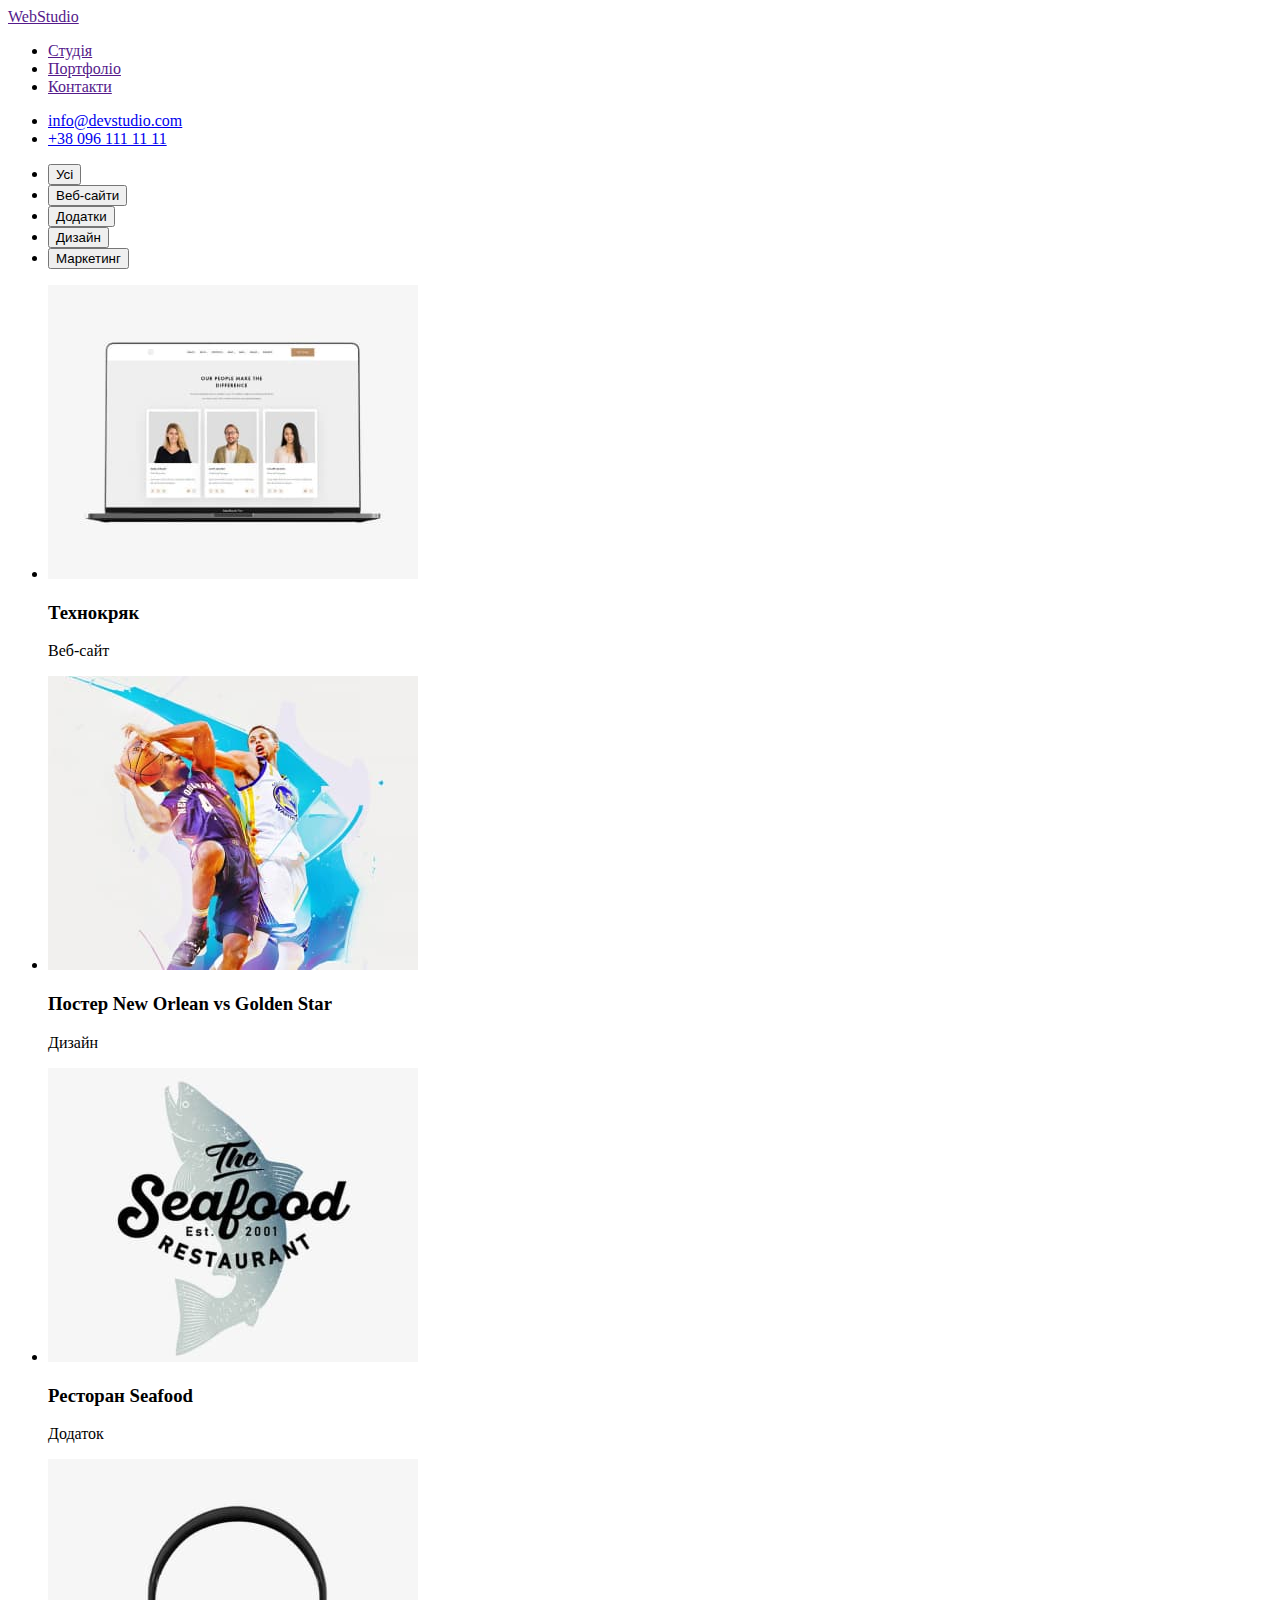
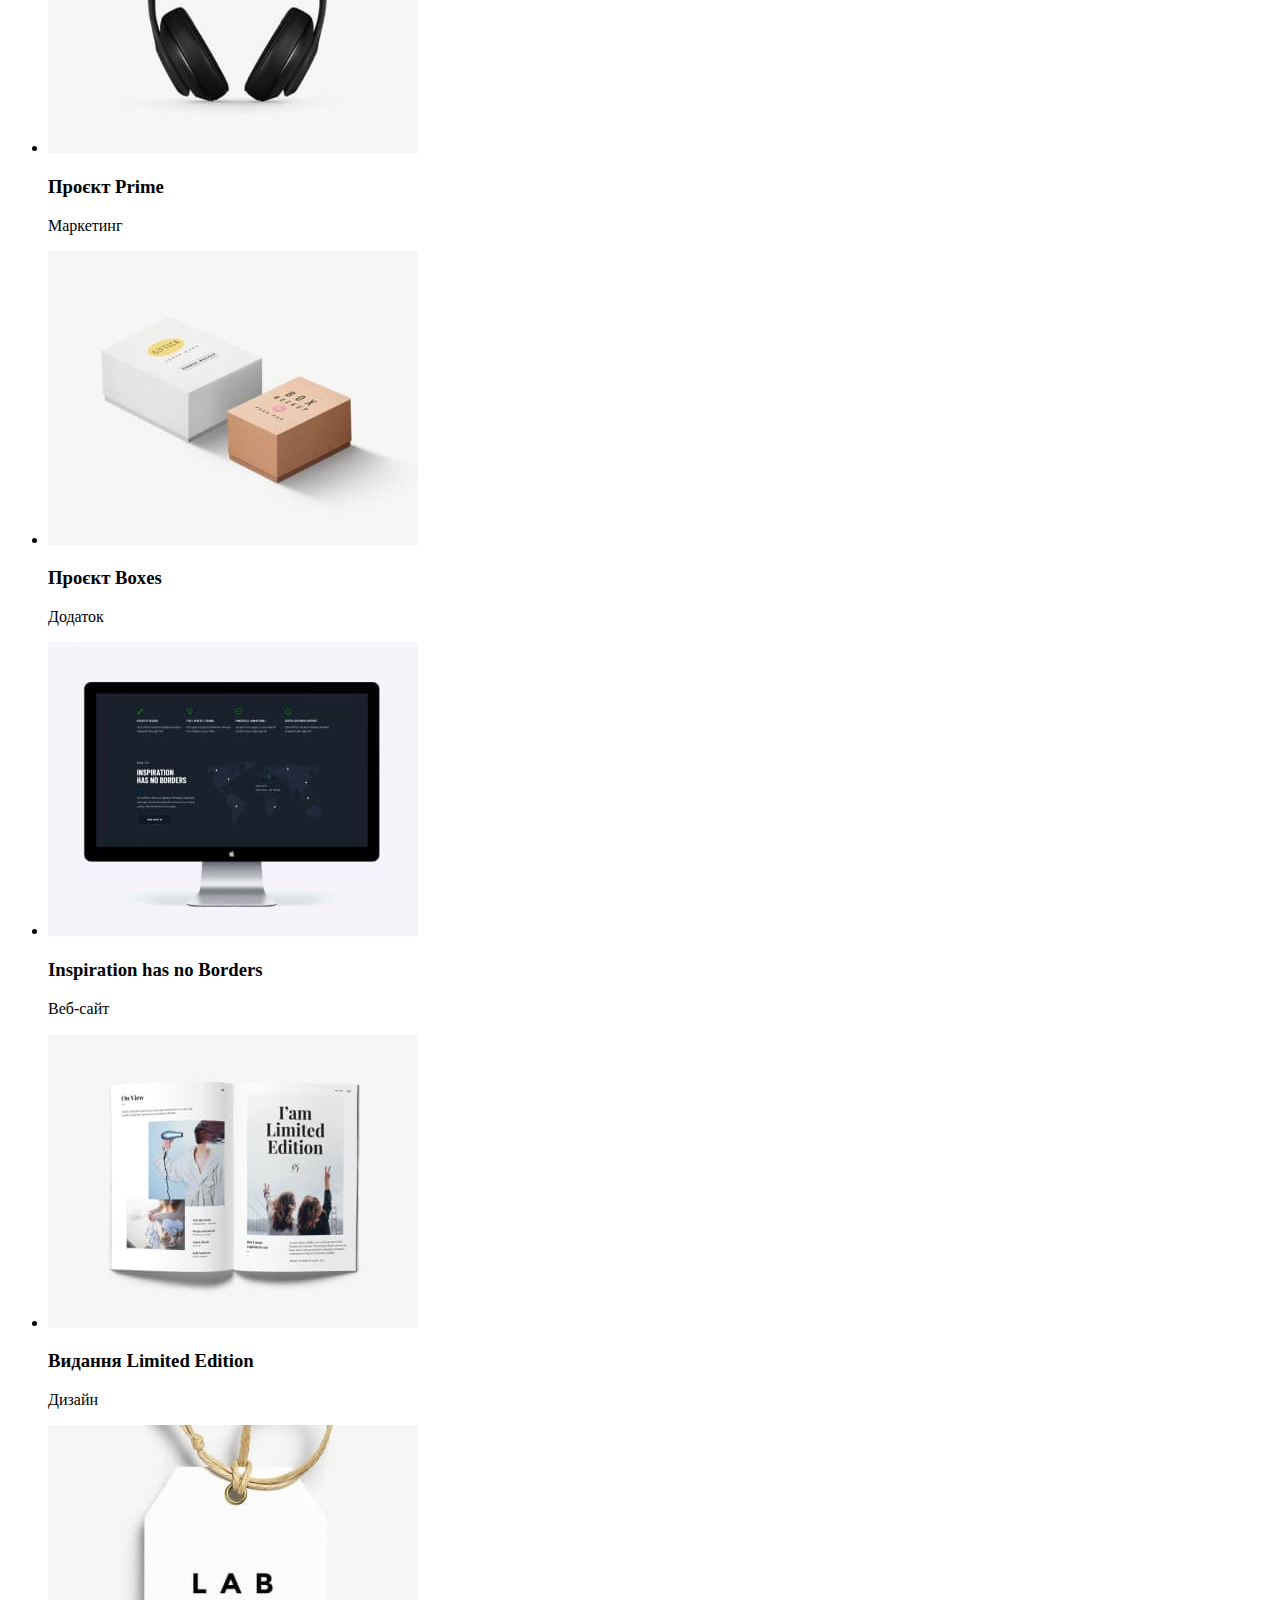
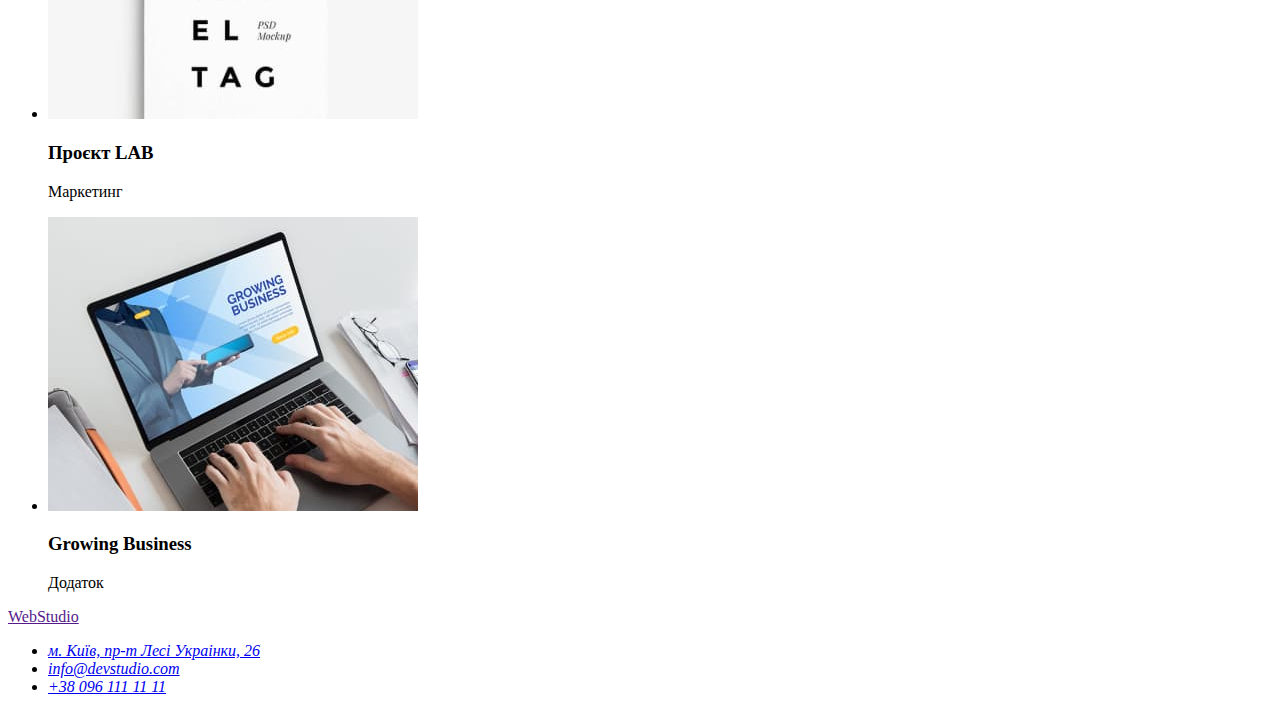
==== portfolio.html @ 8ac5fa7e "a" ====
<!DOCTYPE html>
<html lang="uk">
<head>
    <meta charset="UTF-8">
    <meta http-equiv="X-UA-Compatible" content="IE=edge">
    <meta name="viewport" content="width=device-width, initial-scale=1.0">
    <title>Document</title>
    <link rel="stylesheet" href="./css/styles.css">
</head>
<body>
     <!--Header-->
     <header>
        <nav>
          <a href="">WebStudio</a>
          <ul>
            <li><a href="">Студія</a></li>
            <li><a href="">Портфоліо</a></li>
            <li><a href="">Контакти</a></li>
          </ul>
        </nav>
        <ul>
          <li><a href="mailto:info@devstudio.com">info@devstudio.com</a></li>
          <li><a href="tel:+380961111111">+38 096 111 11 11</a></li>
        </ul>
      </header>
      <main>
<!--Portfolio-->
        <section>
        <ul>
            <li><button type="button">Усі</button></li>
            <li><button type="button">Веб-сайти</button></li>
            <li><button type="button">Додатки</button></li>
            <li><button type="button">Дизайн</button></li>
            <li><button type="button">Маркетинг</button></li>
        </ul>
    
        <ul>
            <li>
                <img src="./images/img-1.jpg" alt=" "width="370">
                <h3>Технокряк</h3>
                <p>Веб-сайт</p>
            </li>
            <li>
                <img src="./images/img-2.jpg" alt="" width="370">
                <h3>Постер New Orlean vs Golden Star</h3>
                <p>Дизайн</p>
            </li>
            <li>
                <img src="./images/img-3.jpg" alt="" width="370">
                <h3>Ресторан Seafood</h3>
                <p>Додаток</p>
            </li>
            <li>
                <img src="./images/img-4.jpg" alt="" width="370">
                <h3>Проєкт Prime</h3>
                <p>Маркетинг</p>
            </li>
            <li>
                <img src="./images/img-5.jpg" alt="" width="370">
                <h3>Проєкт Boxes</h3>
                <p>Додаток</p>
            </li>
            <li>
                <img src="./images/img-6.jpg" alt="" width="370">
                <h3>Inspiration has no Borders</h3>
                <p>Веб-сайт</p>
            </li>
            <li>
                <img src="./images/img-7.jpg" alt="" width="370">
                <h3>Видання Limited Edition</h3>
                <p>Дизайн</p>
            </li>
            <li>
                <img src="./images/img-8.jpg" alt="" width="370">
                <h3>Проєкт LAB</h3>
                <p>Маркетинг</p>
            </li>
            <li>
                <img src="./images/img-9.jpg" alt="" width="370">
                <h3>Growing Business</h3>
                <p>Додаток</p>
            </li>
        </ul>
    </section>
      </main>
<!--Footer-->
    <footer>
        <a href="">WebStudio</a>
  
        <address>
          <ul>
            <li><a href="https://goo.gl/maps/CPtrU1FHBa2aNyZL9" target="_blank" rel="noopener noreferrer nofollow">м. Київ, пр-т Лесі Украінки, 26</a></li>
            <li><a href="mailto:info@devstudio.com">info@devstudio.com</a></li>
            <li><a href="tel:+380961111111">+38 096 111 11 11</a></li>
      </ul>
      </address>
      </footer>
</body>
</html>
---- css/styles.css ----
body {
    
}
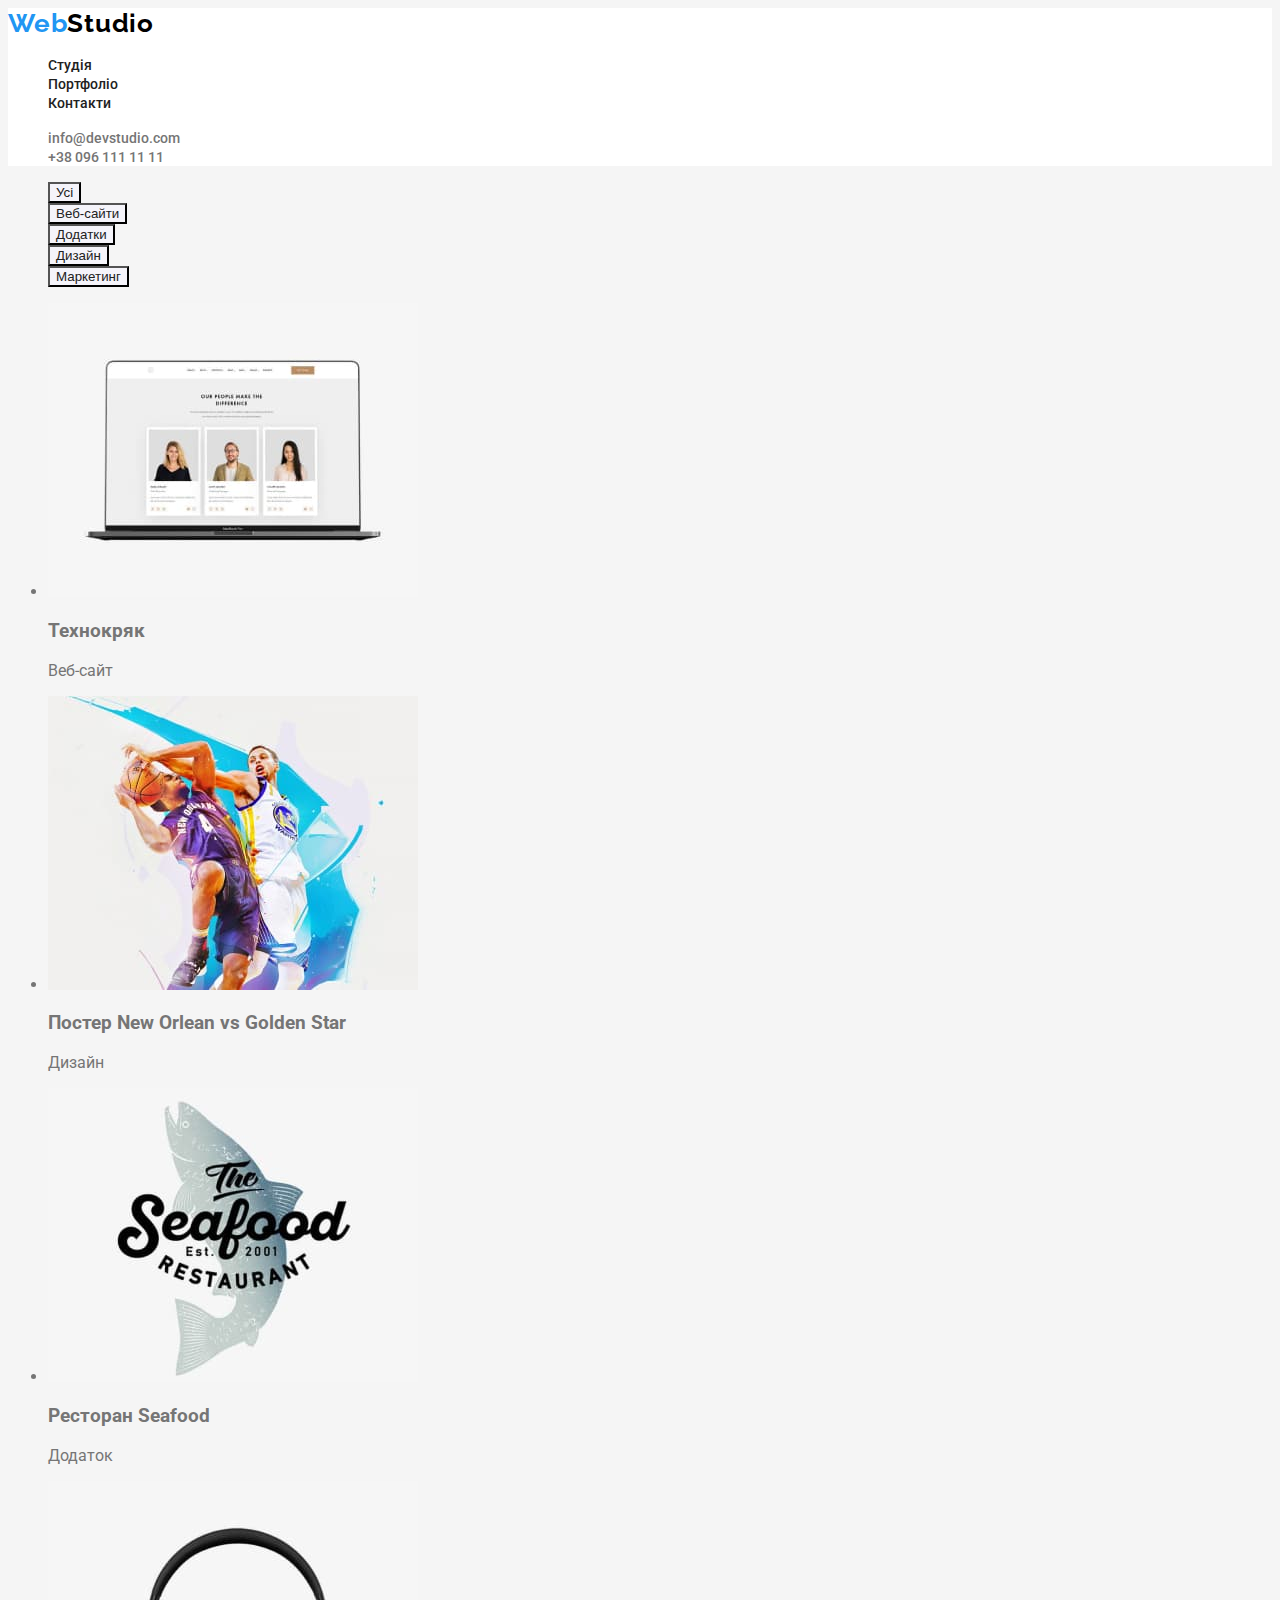
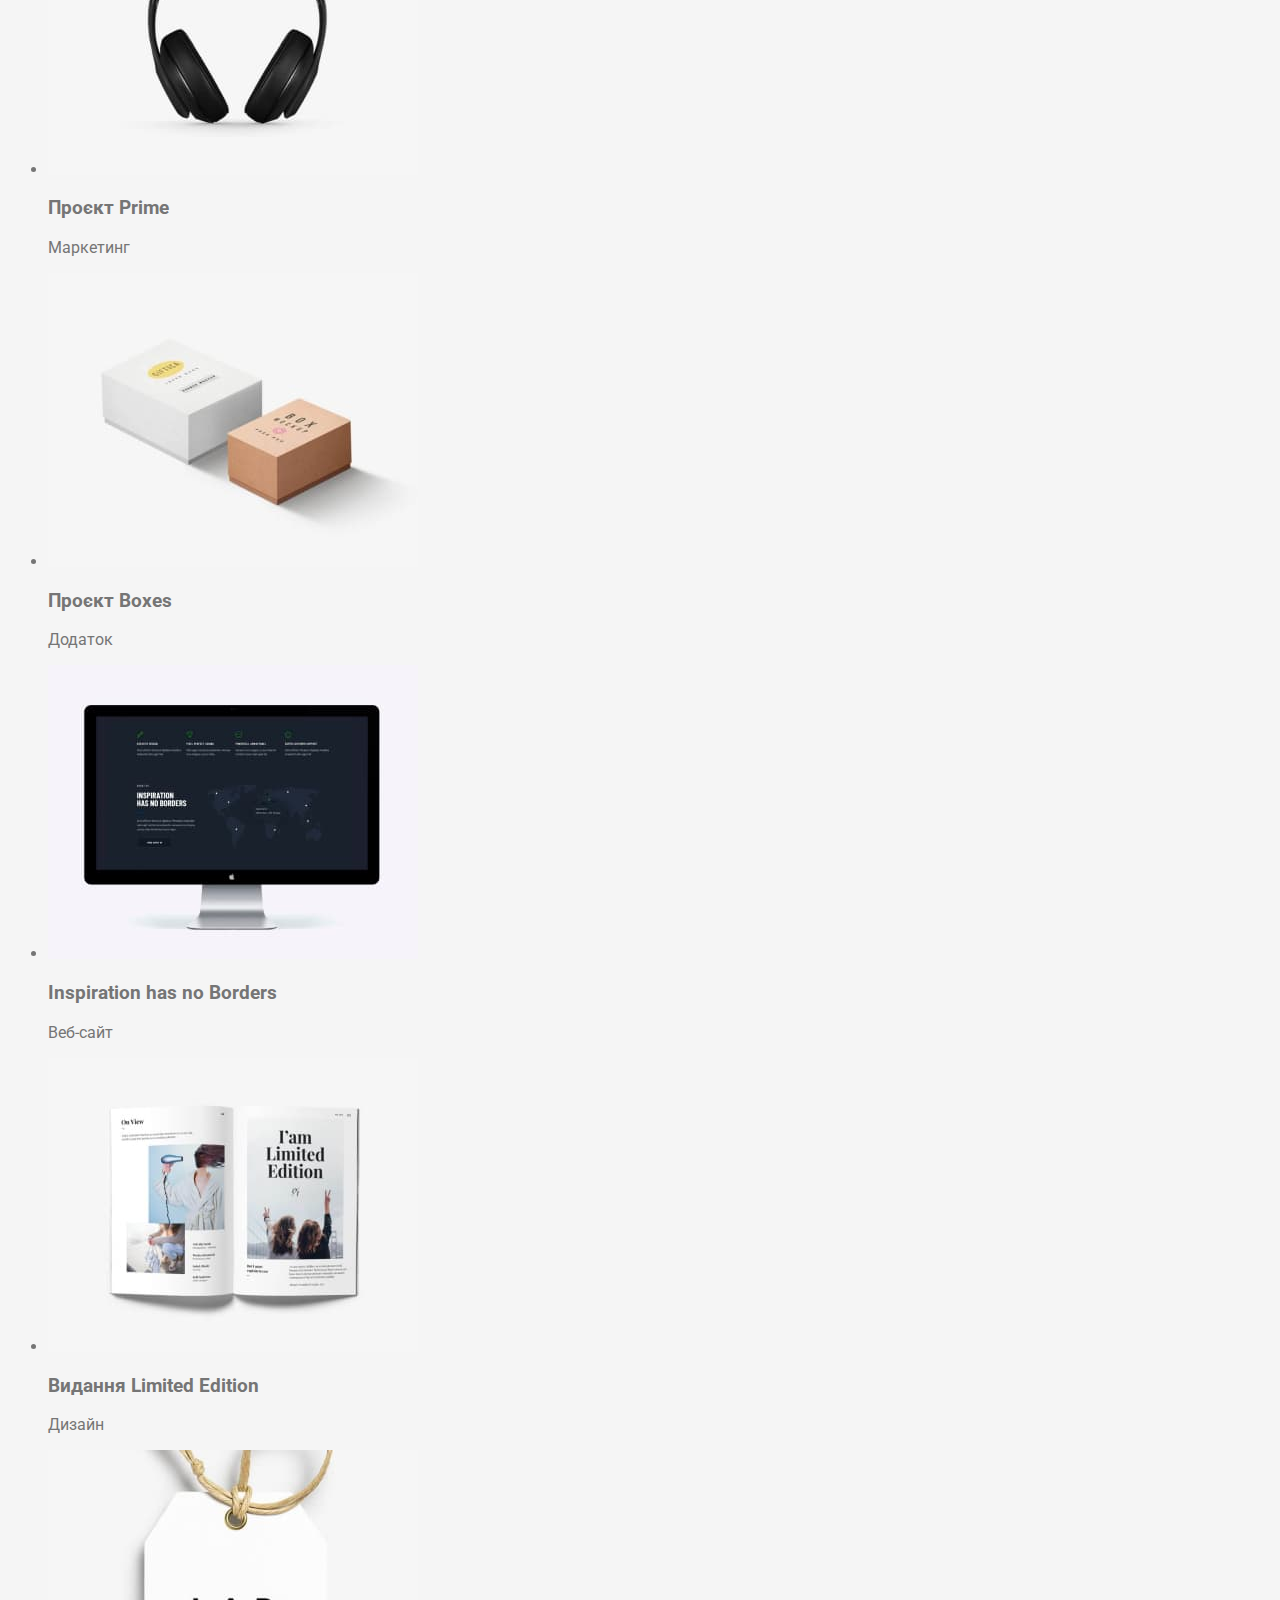
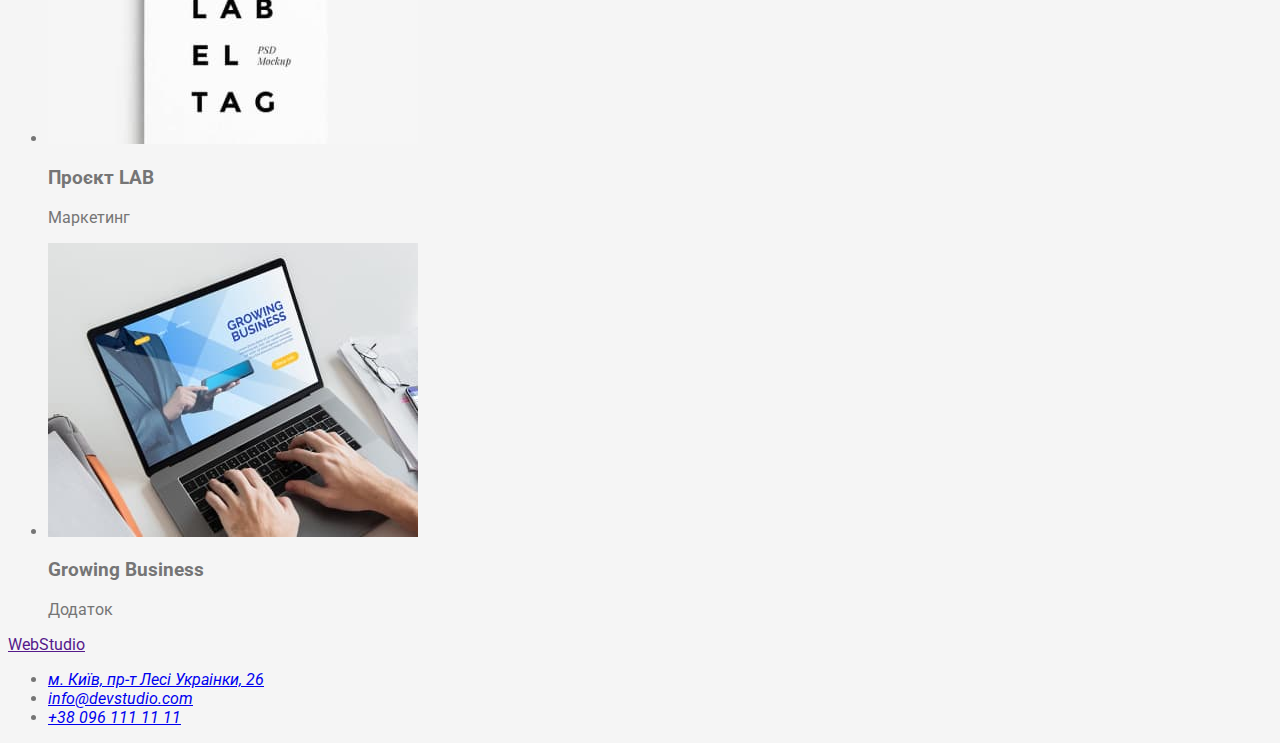
==== commit 1de47dc1: "edited css" ====
--- a/portfolio.html
+++ b/portfolio.html
@@ -5,78 +5,79 @@
     <meta http-equiv="X-UA-Compatible" content="IE=edge">
     <meta name="viewport" content="width=device-width, initial-scale=1.0">
     <title>Document</title>
+    <link href="https://fonts.googleapis.com/css2?family=Raleway:wght@700&family=Roboto:wght@400;500;700;900&display=swap" rel="stylesheet">
     <link rel="stylesheet" href="./css/styles.css">
 </head>
-<body>
+<body class="body">
      <!--Header-->
-     <header>
-        <nav>
-          <a href="">WebStudio</a>
-          <ul>
-            <li><a href="">Студія</a></li>
-            <li><a href="">Портфоліо</a></li>
-            <li><a href="">Контакти</a></li>
+     <header class="header">
+        <nav class="site-nav">
+        <a class="logo" href="">Web<span>Studio</span></a>
+          <ul class="nav-list">
+            <li class="nav-item"><a class="nav-link" href="">Студія</a></li>
+            <li class="nav-item"><a class="nav-link" href="">Портфоліо</a></li>
+            <li class="nav-item"><a class="nav-link" href="">Контакти</a></li>
           </ul>
         </nav>
-        <ul>
-          <li><a href="mailto:info@devstudio.com">info@devstudio.com</a></li>
-          <li><a href="tel:+380961111111">+38 096 111 11 11</a></li>
+        <ul class="contact-list">
+        <li class="contact-item"><a class="contact-link" href="mailto:info@devstudio.com">info@devstudio.com</a></li>
+        <li class="contact-item"><a class="contact-link" href="tel:+380961111111">+38 096 111 11 11</a></li>
         </ul>
       </header>
-      <main>
+      <main class="main">
 <!--Portfolio-->
-        <section>
-        <ul>
-            <li><button type="button">Усі</button></li>
-            <li><button type="button">Веб-сайти</button></li>
-            <li><button type="button">Додатки</button></li>
-            <li><button type="button">Дизайн</button></li>
-            <li><button type="button">Маркетинг</button></li>
+        <section class="section">
+        <ul class="list-buttons">
+            <li class="item-button"><button type="button">Усі</button></li>
+            <li class="item-button"><button type="button">Веб-сайти</button></li>
+            <li class="item-button"><button type="button">Додатки</button></li>
+            <li class="item-button"><button type="button">Дизайн</button></li>
+            <li class="item-button"><button type="button">Маркетинг</button></li>
         </ul>
     
-        <ul>
-            <li>
-                <img src="./images/img-1.jpg" alt=" "width="370">
+        <ul class="list">
+            <li class="item">
+                <img class="image" src="./images/img-1.jpg" alt=" "width="370">
                 <h3>Технокряк</h3>
                 <p>Веб-сайт</p>
             </li>
-            <li>
-                <img src="./images/img-2.jpg" alt="" width="370">
+            <li class="item">
+                <img class="image" src="./images/img-2.jpg" alt="" width="370">
                 <h3>Постер New Orlean vs Golden Star</h3>
                 <p>Дизайн</p>
             </li>
-            <li>
-                <img src="./images/img-3.jpg" alt="" width="370">
+            <li class="item">
+                <img class="image" src="./images/img-3.jpg" alt="" width="370">
                 <h3>Ресторан Seafood</h3>
                 <p>Додаток</p>
             </li>
-            <li>
-                <img src="./images/img-4.jpg" alt="" width="370">
+            <li class="item">
+                <img class="image" src="./images/img-4.jpg" alt="" width="370">
                 <h3>Проєкт Prime</h3>
                 <p>Маркетинг</p>
             </li>
-            <li>
-                <img src="./images/img-5.jpg" alt="" width="370">
+            <li class="item">
+                <img class="image" src="./images/img-5.jpg" alt="" width="370">
                 <h3>Проєкт Boxes</h3>
                 <p>Додаток</p>
             </li>
-            <li>
-                <img src="./images/img-6.jpg" alt="" width="370">
+            <li class="item">
+                <img class="image" src="./images/img-6.jpg" alt="" width="370">
                 <h3>Inspiration has no Borders</h3>
                 <p>Веб-сайт</p>
             </li>
-            <li>
-                <img src="./images/img-7.jpg" alt="" width="370">
+            <li class="item">
+                <img class="image" src="./images/img-7.jpg" alt="" width="370">
                 <h3>Видання Limited Edition</h3>
                 <p>Дизайн</p>
             </li>
-            <li>
-                <img src="./images/img-8.jpg" alt="" width="370">
+            <li class="item">
+                <img class="image" src="./images/img-8.jpg" alt="" width="370">
                 <h3>Проєкт LAB</h3>
                 <p>Маркетинг</p>
             </li>
-            <li>
-                <img src="./images/img-9.jpg" alt="" width="370">
+            <li class="item">
+                <img class="image" src="./images/img-9.jpg" alt="" width="370">
                 <h3>Growing Business</h3>
                 <p>Додаток</p>
             </li>
@@ -84,14 +85,14 @@
     </section>
       </main>
 <!--Footer-->
-    <footer>
+    <footer class="footer">
         <a href="">WebStudio</a>
   
-        <address>
-          <ul>
-            <li><a href="https://goo.gl/maps/CPtrU1FHBa2aNyZL9" target="_blank" rel="noopener noreferrer nofollow">м. Київ, пр-т Лесі Украінки, 26</a></li>
-            <li><a href="mailto:info@devstudio.com">info@devstudio.com</a></li>
-            <li><a href="tel:+380961111111">+38 096 111 11 11</a></li>
+        <address class="address">
+          <ul class="address-list">
+            <li class="address-item"><a href="https://goo.gl/maps/CPtrU1FHBa2aNyZL9" target="_blank" rel="noopener noreferrer nofollow">м. Київ, пр-т Лесі Украінки, 26</a></li>
+            <li class="address-item"><a href="mailto:info@devstudio.com">info@devstudio.com</a></li>
+            <li class="address-item"><a href="tel:+380961111111">+38 096 111 11 11</a></li>
       </ul>
       </address>
       </footer>
--- a/css/styles.css
+++ b/css/styles.css
@@ -1,3 +1,89 @@
 body {
+    background-color: #F5F5F5;
+    font-family: 'Roboto', sans-serif;
+    color: #757575;
+}
+
+/*Header*/
+
+.header {
+    background-color: #FFFFFF;
+}
+/*Logo*/
+.logo {
+text-decoration: none;
+font-family: 'Raleway';
+font-style: normal;
+font-weight: 700;
+font-size: 26px;
+line-height: 1.2;
+letter-spacing: 0.03em;
+color: #2196F3;
+
+}
+
+.logo span {
+color: #000000;
+}
+/*Nav*/
+.nav-item {
+    list-style: none;
+}
+.nav-link {
+text-decoration: none;
+
+font-style: normal;
+font-weight: 500;
+font-size: 14px;
+line-height: 16px;
+    color: #212121;
+}
+
+.nav-link:hover {
+    color: #2196F3;
+}
+
+.contact-list {
+    list-style: none;
+}
+.contact-link {
+
+font-style: normal;
+font-weight: 500;
+font-size: 14px;
+line-height: 16px;
+    color: #757575;
+    text-decoration: none;
     
+}
+.contact-link:hover {
+color: #2196F3;
+}
+/*Board*/
+.hero {
+    background-color: #2F303A;
+}
+.title{
+
+font-style: normal;
+font-weight: 900;
+font-size: 44px;
+line-height: 60px;
+
+text-align: center;
+text-transform: uppercase;
+color:#FFFFFF;
+}
+.item-button{
+    list-style: none;
+}
+[type="button"] {
+    background-color: #F5F4FA;
+    color: #212121;
+}
+[type="button"]:hover {
+    
+    background-color: #2196F3;
+    color: #FFFFFF;
+    ;
 }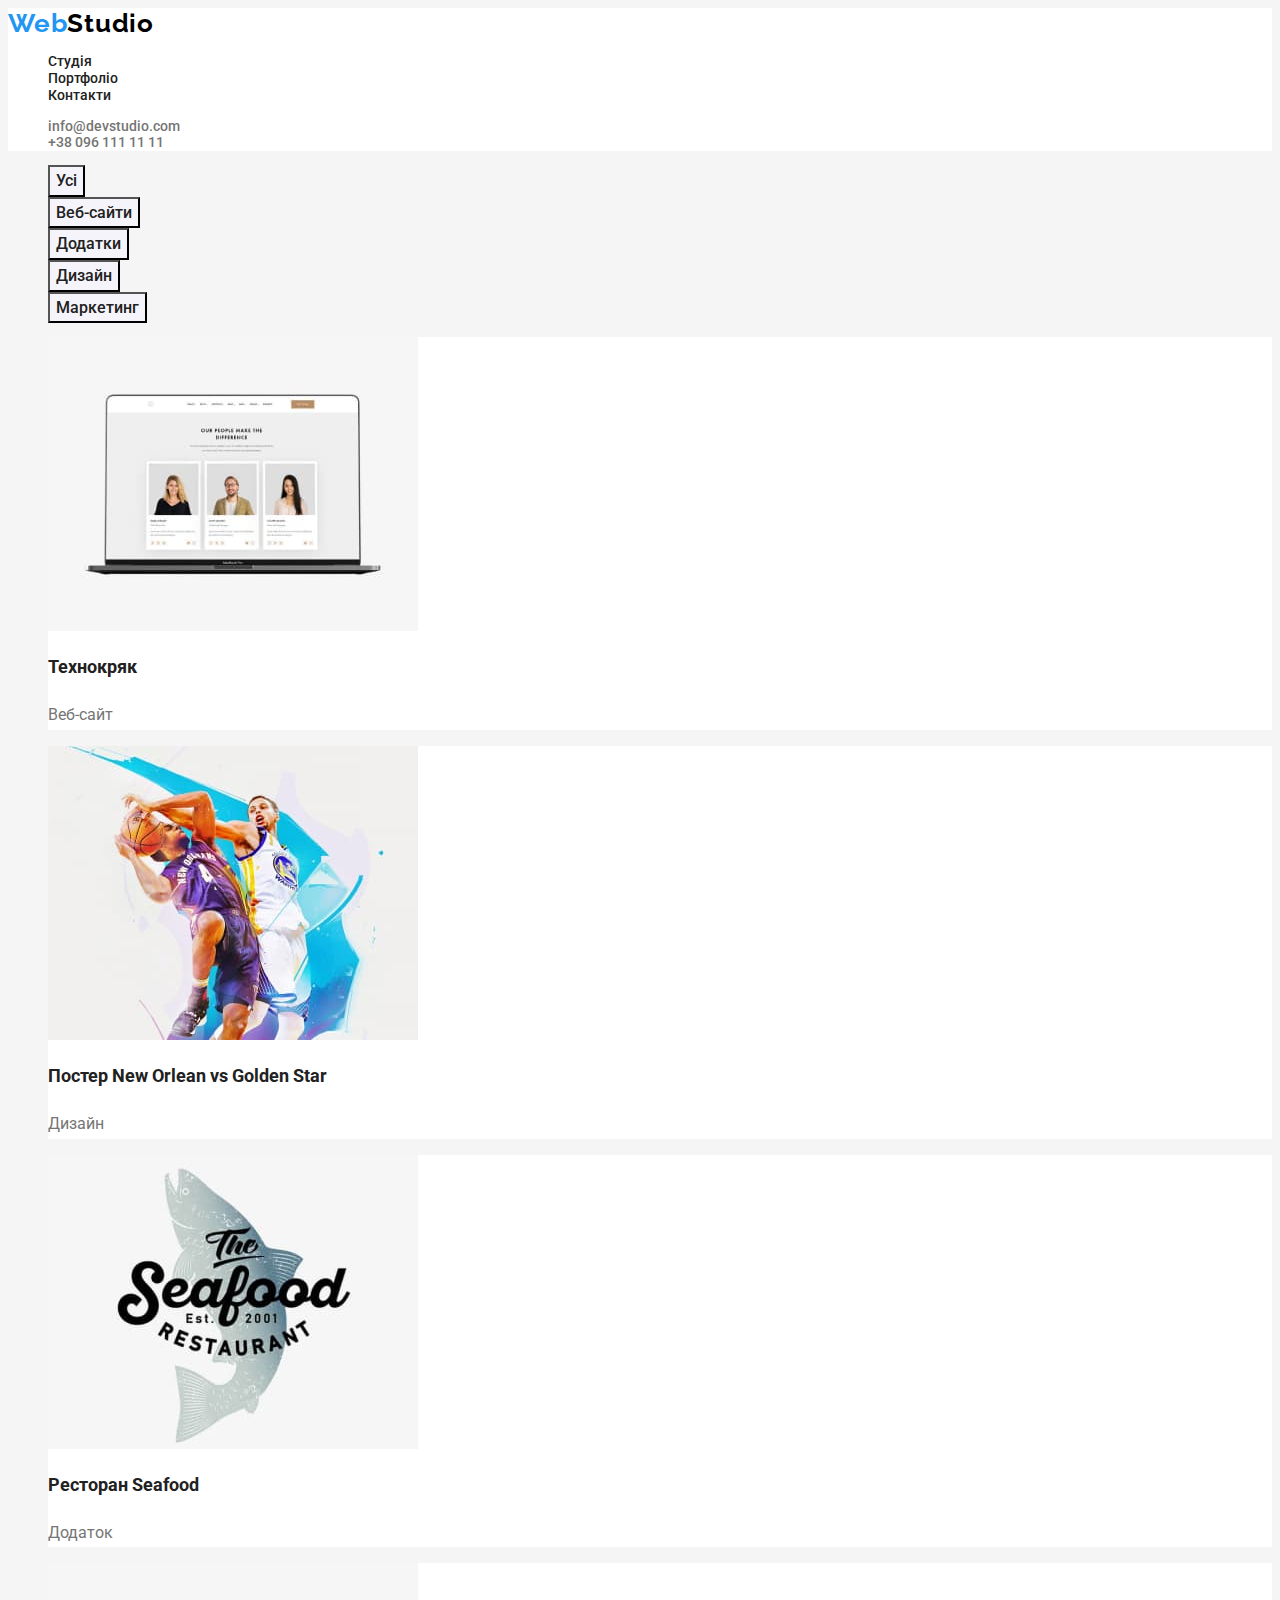
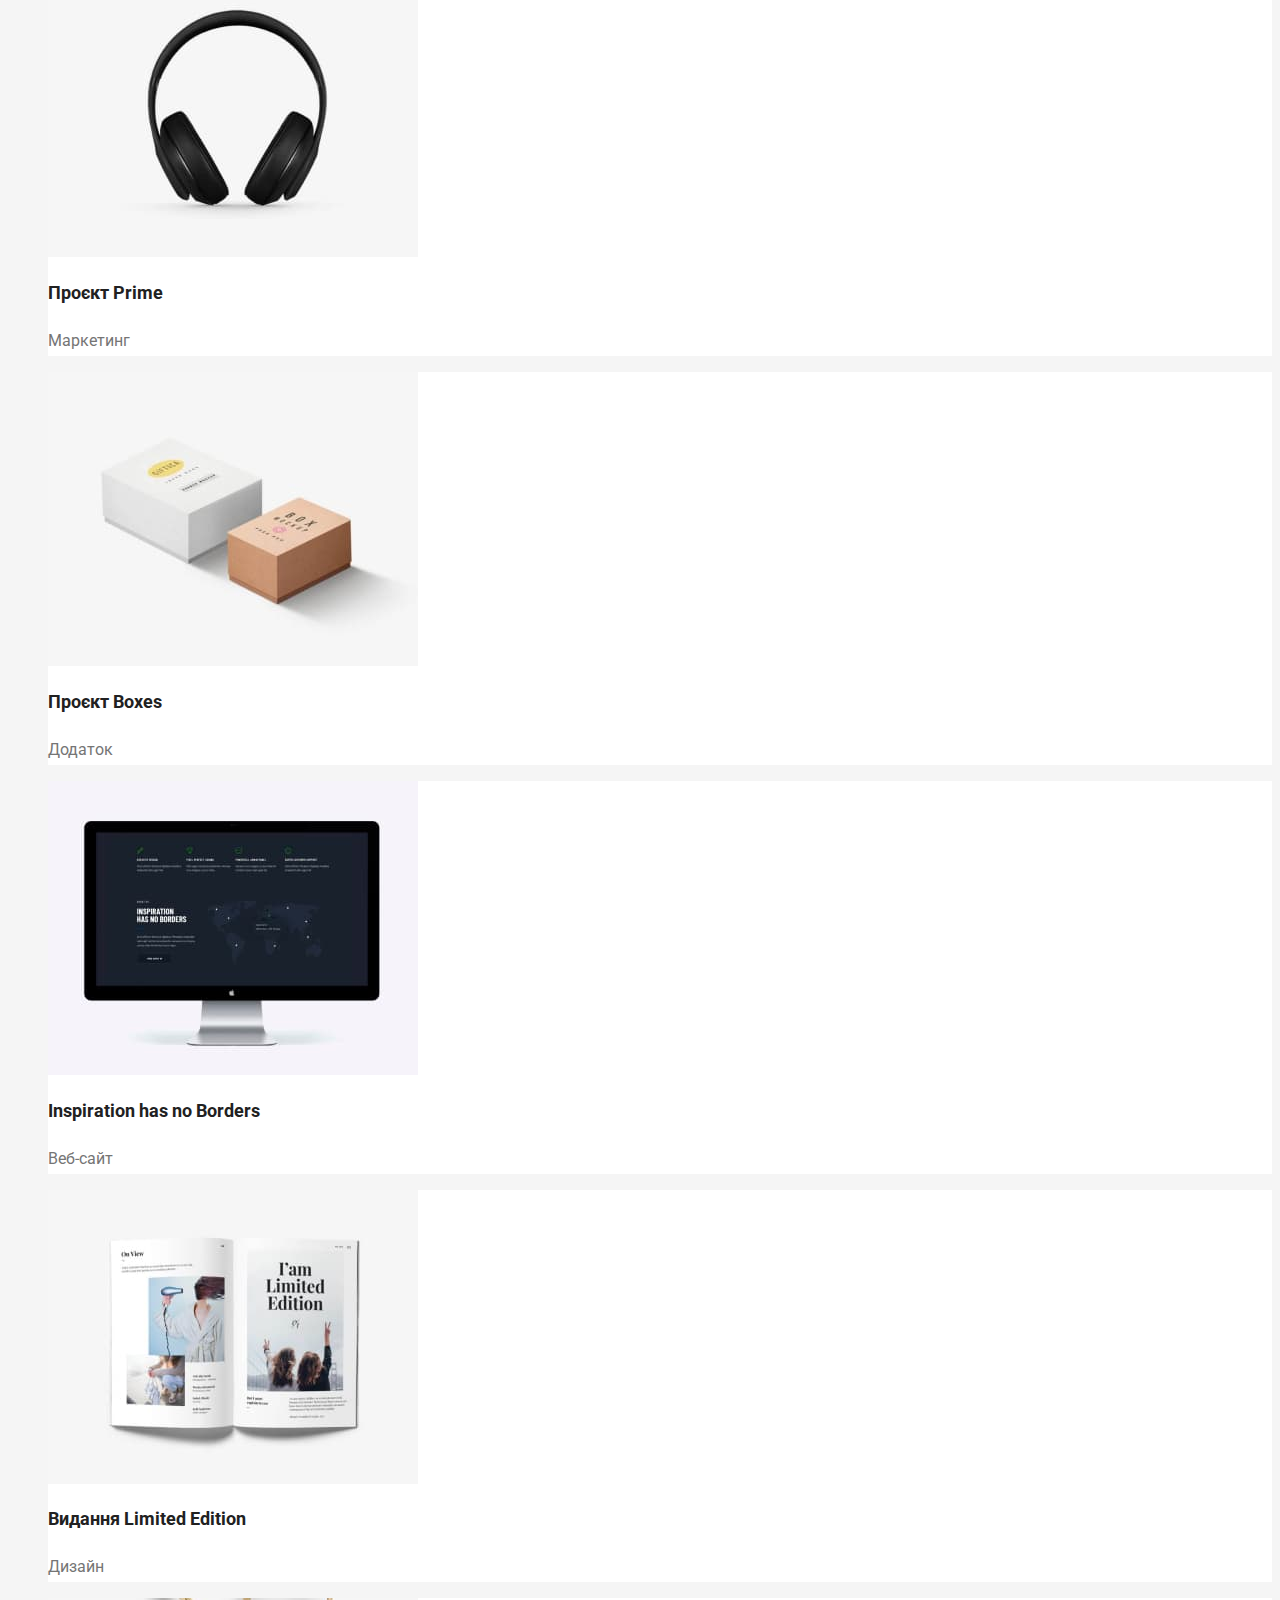
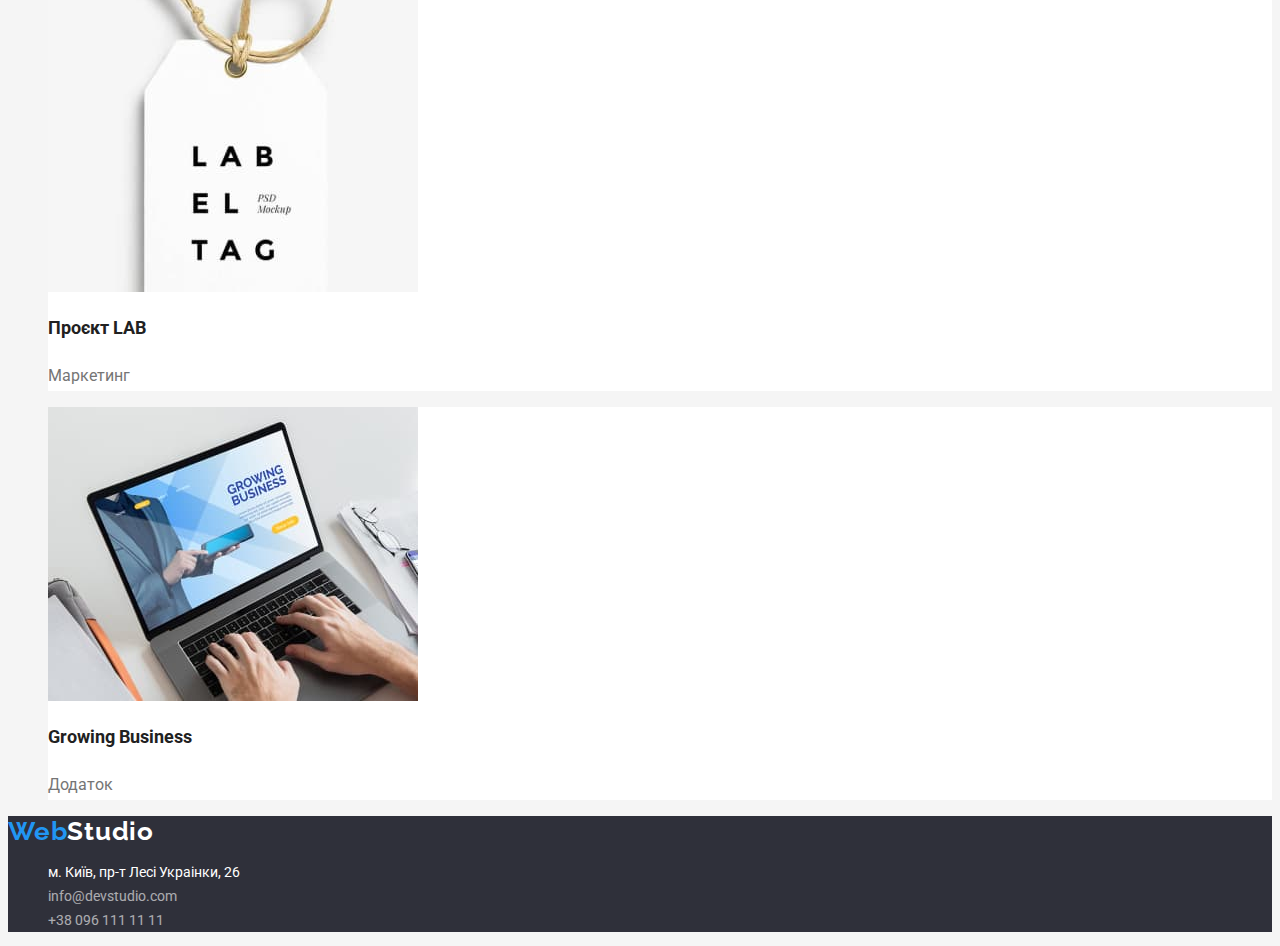
==== commit 4362afde: "Edited files" ====
--- a/portfolio.html
+++ b/portfolio.html
@@ -1,100 +1,185 @@
 <!DOCTYPE html>
 <html lang="uk">
-<head>
-    <meta charset="UTF-8">
-    <meta http-equiv="X-UA-Compatible" content="IE=edge">
-    <meta name="viewport" content="width=device-width, initial-scale=1.0">
-    <title>Document</title>
-    <link href="https://fonts.googleapis.com/css2?family=Raleway:wght@700&family=Roboto:wght@400;500;700;900&display=swap" rel="stylesheet">
-    <link rel="stylesheet" href="./css/styles.css">
-</head>
-<body class="body">
-     <!--Header-->
-     <header class="header">
-        <nav class="site-nav">
-        <a class="logo" href="">Web<span>Studio</span></a>
-          <ul class="nav-list">
-            <li class="nav-item"><a class="nav-link" href="">Студія</a></li>
-            <li class="nav-item"><a class="nav-link" href="">Портфоліо</a></li>
-            <li class="nav-item"><a class="nav-link" href="">Контакти</a></li>
-          </ul>
-        </nav>
-        <ul class="contact-list">
-        <li class="contact-item"><a class="contact-link" href="mailto:info@devstudio.com">info@devstudio.com</a></li>
-        <li class="contact-item"><a class="contact-link" href="tel:+380961111111">+38 096 111 11 11</a></li>
+  <head>
+    <meta charset="UTF-8" />
+    <meta http-equiv="X-UA-Compatible" content="IE=edge" />
+    <meta name="viewport" content="width=device-width, initial-scale=1.0" />
+    <title>Portfolio</title>
+    <link rel="preconnect" href="https://fonts.googleapis.com" />
+    <link rel="preconnect" href="https://fonts.gstatic.com" crossorigin />
+    <link
+      href="https://fonts.googleapis.com/css2?family=Raleway:wght@700&family=Roboto:wght@400;500;700;900&display=swap"
+      rel="stylesheet"
+    />
+    <link rel="stylesheet" href="./css/styles.css" />
+  </head>
+  <body class="body">
+    <!--Header-->
+    <header class="header">
+      <nav class="site-nav">
+        <a class="logo" href="" lang="en">Web<span>Studio</span></a>
+        <ul class="unstyled-list">
+          <li class="nav-item">
+            <a
+              class="nav-link"
+              href="./index.html"
+              rel="noopener noreferrer nofollow"
+              >Студія</a
+            >
+          </li>
+          <li class="nav-item">
+            <a class="nav-link current" href="">Портфоліо</a>
+          </li>
+          <li class="nav-item"><a class="nav-link" href="">Контакти</a></li>
         </ul>
-      </header>
-      <main class="main">
-<!--Portfolio-->
-        <section class="section">
-        <ul class="list-buttons">
-            <li class="item-button"><button type="button">Усі</button></li>
-            <li class="item-button"><button type="button">Веб-сайти</button></li>
-            <li class="item-button"><button type="button">Додатки</button></li>
-            <li class="item-button"><button type="button">Дизайн</button></li>
-            <li class="item-button"><button type="button">Маркетинг</button></li>
+      </nav>
+      <ul class="unstyled-list">
+        <li class="contact-item">
+          <a class="contact-link" href="mailto:info@devstudio.com"
+            >info@devstudio.com</a
+          >
+        </li>
+        <li class="contact-item">
+          <a class="contact-link" href="tel:+380961111111">+38 096 111 11 11</a>
+        </li>
+      </ul>
+    </header>
+    <main class="main">
+      <!--Portfolio-->
+      <h1 class="hidden">Портфоліо</h1>
+      <section>
+        <ul class="unstyled-list">
+          <li class="item-button"><button type="button">Усі</button></li>
+          <li class="item-button"><button type="button">Веб-сайти</button></li>
+          <li class="item-button"><button type="button">Додатки</button></li>
+          <li class="item-button"><button type="button">Дизайн</button></li>
+          <li class="item-button"><button type="button">Маркетинг</button></li>
         </ul>
-    
-        <ul class="list">
-            <li class="item">
-                <img class="image" src="./images/img-1.jpg" alt=" "width="370">
-                <h3>Технокряк</h3>
-                <p>Веб-сайт</p>
-            </li>
-            <li class="item">
-                <img class="image" src="./images/img-2.jpg" alt="" width="370">
-                <h3>Постер New Orlean vs Golden Star</h3>
-                <p>Дизайн</p>
-            </li>
-            <li class="item">
-                <img class="image" src="./images/img-3.jpg" alt="" width="370">
-                <h3>Ресторан Seafood</h3>
-                <p>Додаток</p>
-            </li>
-            <li class="item">
-                <img class="image" src="./images/img-4.jpg" alt="" width="370">
-                <h3>Проєкт Prime</h3>
-                <p>Маркетинг</p>
-            </li>
-            <li class="item">
-                <img class="image" src="./images/img-5.jpg" alt="" width="370">
-                <h3>Проєкт Boxes</h3>
-                <p>Додаток</p>
-            </li>
-            <li class="item">
-                <img class="image" src="./images/img-6.jpg" alt="" width="370">
-                <h3>Inspiration has no Borders</h3>
-                <p>Веб-сайт</p>
-            </li>
-            <li class="item">
-                <img class="image" src="./images/img-7.jpg" alt="" width="370">
-                <h3>Видання Limited Edition</h3>
-                <p>Дизайн</p>
-            </li>
-            <li class="item">
-                <img class="image" src="./images/img-8.jpg" alt="" width="370">
-                <h3>Проєкт LAB</h3>
-                <p>Маркетинг</p>
-            </li>
-            <li class="item">
-                <img class="image" src="./images/img-9.jpg" alt="" width="370">
-                <h3>Growing Business</h3>
-                <p>Додаток</p>
-            </li>
+
+        <ul class="unstyled-list">
+          <li class="card">
+            <img
+              class="image"
+              src="./images/img-1.jpg"
+              alt="приклад вебсайту"
+              width="370"
+            />
+            <h2 class="title">Технокряк</h2>
+            <p class="subtitle">Веб-сайт</p>
+          </li>
+          <li class="card">
+            <img
+              class="image"
+              src="./images/img-2.jpg"
+              alt="спортивний постер"
+              width="370"
+            />
+            <h2 class="title">
+              Постер <span lang="en">New Orlean vs Golden Star</span>
+            </h2>
+            <p class="subtitle">Дизайн</p>
+          </li>
+          <li class="card">
+            <img
+              class="image"
+              src="./images/img-3.jpg"
+              alt="лого ресторану"
+              width="370"
+            />
+            <h2 class="title">Ресторан <span lang="en">Seafood</span></h2>
+            <p class="subtitle">Додаток</p>
+          </li>
+          <li class="card">
+            <img
+              class="image"
+              src="./images/img-4.jpg"
+              alt="навушники"
+              width="370"
+            />
+            <h2 class="title">Проєкт <span lang="en">Prime</span></h2>
+            <p class="subtitle">Маркетинг</p>
+          </li>
+          <li class="card">
+            <img
+              class="image"
+              src="./images/img-5.jpg"
+              alt="коробки"
+              width="370"
+            />
+            <h2 class="title">Проєкт <span lang="en">Boxes</span></h2>
+            <p class="subtitle">Додаток</p>
+          </li>
+          <li class="card">
+            <img
+              class="image"
+              src="./images/img-6.jpg"
+              alt="приклад вебсайту"
+              width="370"
+            />
+            <h2 class="title">Inspiration has no Borders</h2>
+            <p class="subtitle">Веб-сайт</p>
+          </li>
+          <li class="card">
+            <img
+              class="image"
+              src="./images/img-7.jpg"
+              alt="журнал"
+              width="370"
+            />
+            <h2 class="title">
+              Видання <span lang="en">Limited Edition</span>
+            </h2>
+            <p class="subtitle">Дизайн</p>
+          </li>
+          <li class="card">
+            <img
+              class="image"
+              src="./images/img-8.jpg"
+              alt="ярлик"
+              width="370"
+            />
+            <h2 class="title">Проєкт <span lang="en">LAB</span></h2>
+            <p class="subtitle">Маркетинг</p>
+          </li>
+          <li class="card">
+            <img
+              class="image"
+              src="./images/img-9.jpg"
+              alt="бізнес-додаток"
+              width="370"
+            />
+            <h2 class="title">Growing Business</h2>
+            <p class="subtitle">Додаток</p>
+          </li>
         </ul>
-    </section>
-      </main>
-<!--Footer-->
+      </section>
+    </main>
+    <!--Footer-->
     <footer class="footer">
-        <a href="">WebStudio</a>
-  
-        <address class="address">
-          <ul class="address-list">
-            <li class="address-item"><a href="https://goo.gl/maps/CPtrU1FHBa2aNyZL9" target="_blank" rel="noopener noreferrer nofollow">м. Київ, пр-т Лесі Украінки, 26</a></li>
-            <li class="address-item"><a href="mailto:info@devstudio.com">info@devstudio.com</a></li>
-            <li class="address-item"><a href="tel:+380961111111">+38 096 111 11 11</a></li>
-      </ul>
+      <a class="footer-logo" href="" lang="en">Web<span>Studio</span></a>
+      <address>
+        <ul class="unstyled-list">
+          <li class="address">
+            <a
+              class="address"
+              href="https://goo.gl/maps/CPtrU1FHBa2aNyZL9"
+              target="_blank"
+              rel="noopener noreferrer nofollow"
+              >м. Київ, пр-т Лесі Украінки, 26</a
+            >
+          </li>
+          <li class="address-item">
+            <a class="address-link" href="mailto:info@devstudio.com"
+              >info@devstudio.com</a
+            >
+          </li>
+          <li class="address-item">
+            <a class="address-link" href="tel:+380961111111"
+              >+38 096 111 11 11</a
+            >
+          </li>
+        </ul>
       </address>
-      </footer>
-</body>
-</html>+    </footer>
+  </body>
+</html>
--- a/css/styles.css
+++ b/css/styles.css
@@ -1,89 +1,178 @@
-body {
-    background-color: #F5F5F5;
-    font-family: 'Roboto', sans-serif;
-    color: #757575;
+:root {
+  --primary-text-color: #757575;
+  --title-text-color: #212121;
+  --accent-color: #2196f3;
+  --primary-color: #f5f5f5;
+  --primary-white-color: #ffffff;
+  --dark-color: #2f303a;
+  --light-grey-color: #f5f4fa;
 }
 
-/*Header*/
+body {
+  background-color: var(--primary-color);
+  font-family: "Roboto", sans-serif;
+  font-size: 14px;
+  color: var(--primary-text-color);
+}
+.header {
+  background-color: var(--primary-white-color);
+}
 
-.header {
-    background-color: #FFFFFF;
-}
 /*Logo*/
 .logo {
-text-decoration: none;
-font-family: 'Raleway';
-font-style: normal;
-font-weight: 700;
-font-size: 26px;
-line-height: 1.2;
-letter-spacing: 0.03em;
-color: #2196F3;
+  text-decoration: none;
+  font-family: "Raleway";
+  font-weight: 700;
+  font-size: 26px;
+  line-height: 1.2;
+  letter-spacing: 0.03em;
+  color: var(--accent-color);
+}
+.current {
+  color: var(--accent-color);
+}
+.logo span {
+  color: #000000;
+}
+/*Nav*/
+.unstyled-list {
+  list-style: none;
+}
+.nav-link {
+  text-decoration: none;
 
+  font-weight: 500;
+  line-height: 1.2;
+  color: var(--title-text-color);
 }
 
-.logo span {
-color: #000000;
-}
-/*Nav*/
-.nav-item {
-    list-style: none;
-}
-.nav-link {
-text-decoration: none;
-
-font-style: normal;
-font-weight: 500;
-font-size: 14px;
-line-height: 16px;
-    color: #212121;
+.nav-link:hover,
+.nav-link:focus {
+  color: var(--accent-color);
 }
 
-.nav-link:hover {
-    color: #2196F3;
+.contact-link {
+  font-weight: 500;
+  line-height: 1.2;
+  color: var(--primary-text-color);
+  text-decoration: none;
 }
-
-.contact-list {
-    list-style: none;
-}
-.contact-link {
-
-font-style: normal;
-font-weight: 500;
-font-size: 14px;
-line-height: 16px;
-    color: #757575;
-    text-decoration: none;
-    
-}
-.contact-link:hover {
-color: #2196F3;
+.contact-link:hover,
+.contact-link:focus {
+  color: var(--accent-color);
 }
 /*Board*/
 .hero {
-    background-color: #2F303A;
+  background-color: var(--dark-color);
 }
-.title{
+.headline {
+  font-weight: 900;
+  font-size: 44px;
+  line-height: 1.4;
 
-font-style: normal;
-font-weight: 900;
-font-size: 44px;
-line-height: 60px;
+  text-align: center;
+  text-transform: uppercase;
+  color: var(--primary-white-color);
+}
 
-text-align: center;
-text-transform: uppercase;
-color:#FFFFFF;
+[type="button"] {
+  font-family: inherit;
+  background-color: var(--light-grey-color);
+  font-weight: 500;
+  font-size: 16px;
+  line-height: 1.6;
+  color: var(--title-text-color);
+  cursor: pointer;
 }
-.item-button{
-    list-style: none;
+[type="button"]:hover,
+[type="button"]:focus {
+  background-color: var(--accent-color);
+  color: var(--primary-white-color);
+  font-family: inherit;
 }
-[type="button"] {
-    background-color: #F5F4FA;
-    color: #212121;
+/*Section*/
+.team-section {
+  background-color: var(--light-grey-color);
 }
-[type="button"]:hover {
-    
-    background-color: #2196F3;
-    color: #FFFFFF;
-    ;
-}+.hidden {
+  display: none;
+}
+
+.caption {
+  font-weight: 700;
+  line-height: 1.2;
+  text-transform: uppercase;
+  color: var(--title-text-color);
+}
+.desc {
+  line-height: 1.7;
+}
+.subject {
+  font-weight: 700;
+  font-size: 36px;
+  line-height: 1.2;
+  color: var(--title-text-color);
+}
+
+.name {
+  font-weight: 500;
+  font-size: 16px;
+  line-height: 1.2;
+  text-align: center;
+  color: var(--title-text-color);
+}
+.position {
+  font-size: 16px;
+  line-height: 1.2;
+  text-align: center;
+}
+.card {
+  background-color: var(--primary-white-color);
+}
+.footer {
+  background-color: var(--dark-color);
+}
+.footer-logo {
+  text-decoration: none;
+  font-family: "Raleway";
+  font-weight: 700;
+  font-size: 26px;
+  line-height: 1.2;
+  letter-spacing: 0.03em;
+  color: var(--accent-color);
+}
+.footer-logo span {
+  color: var(--primary-white-color);
+}
+
+.address-link {
+  text-decoration: none;
+  font-style: normal;
+  line-height: 1.7;
+  opacity: 60%;
+  color: var(--primary-white-color);
+}
+.address-link:hover,
+.address-link:focus {
+  color: var(--accent-color);
+}
+.address {
+  font-style: normal;
+  text-decoration: none;
+  line-height: 1.7;
+  color: var(--primary-white-color);
+}
+.address:hover,
+.address:focus {
+  color: var(--accent-color);
+}
+.title {
+  font-weight: 700;
+  font-size: 18px;
+  line-height: 2;
+  color: var(--title-text-color);
+}
+.subtitle {
+  font-size: 16px;
+  line-height: 1.8;
+}
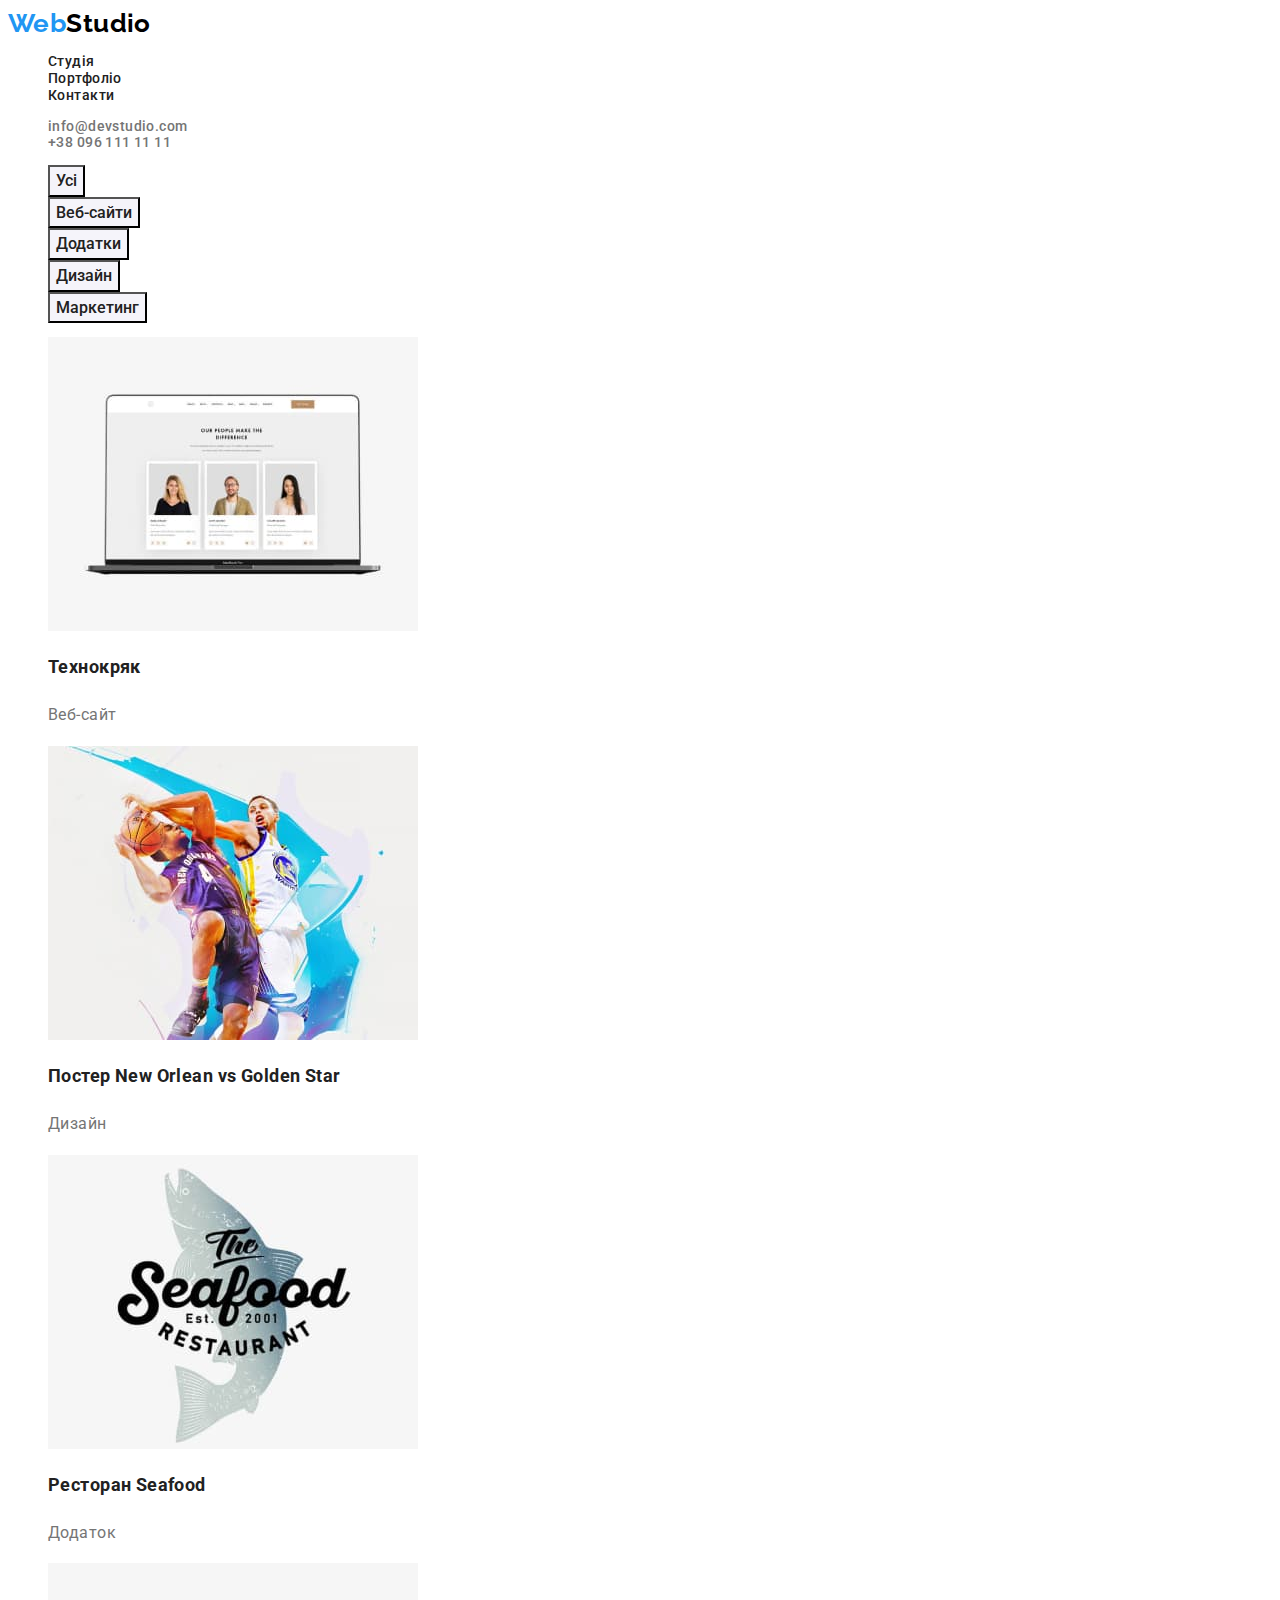
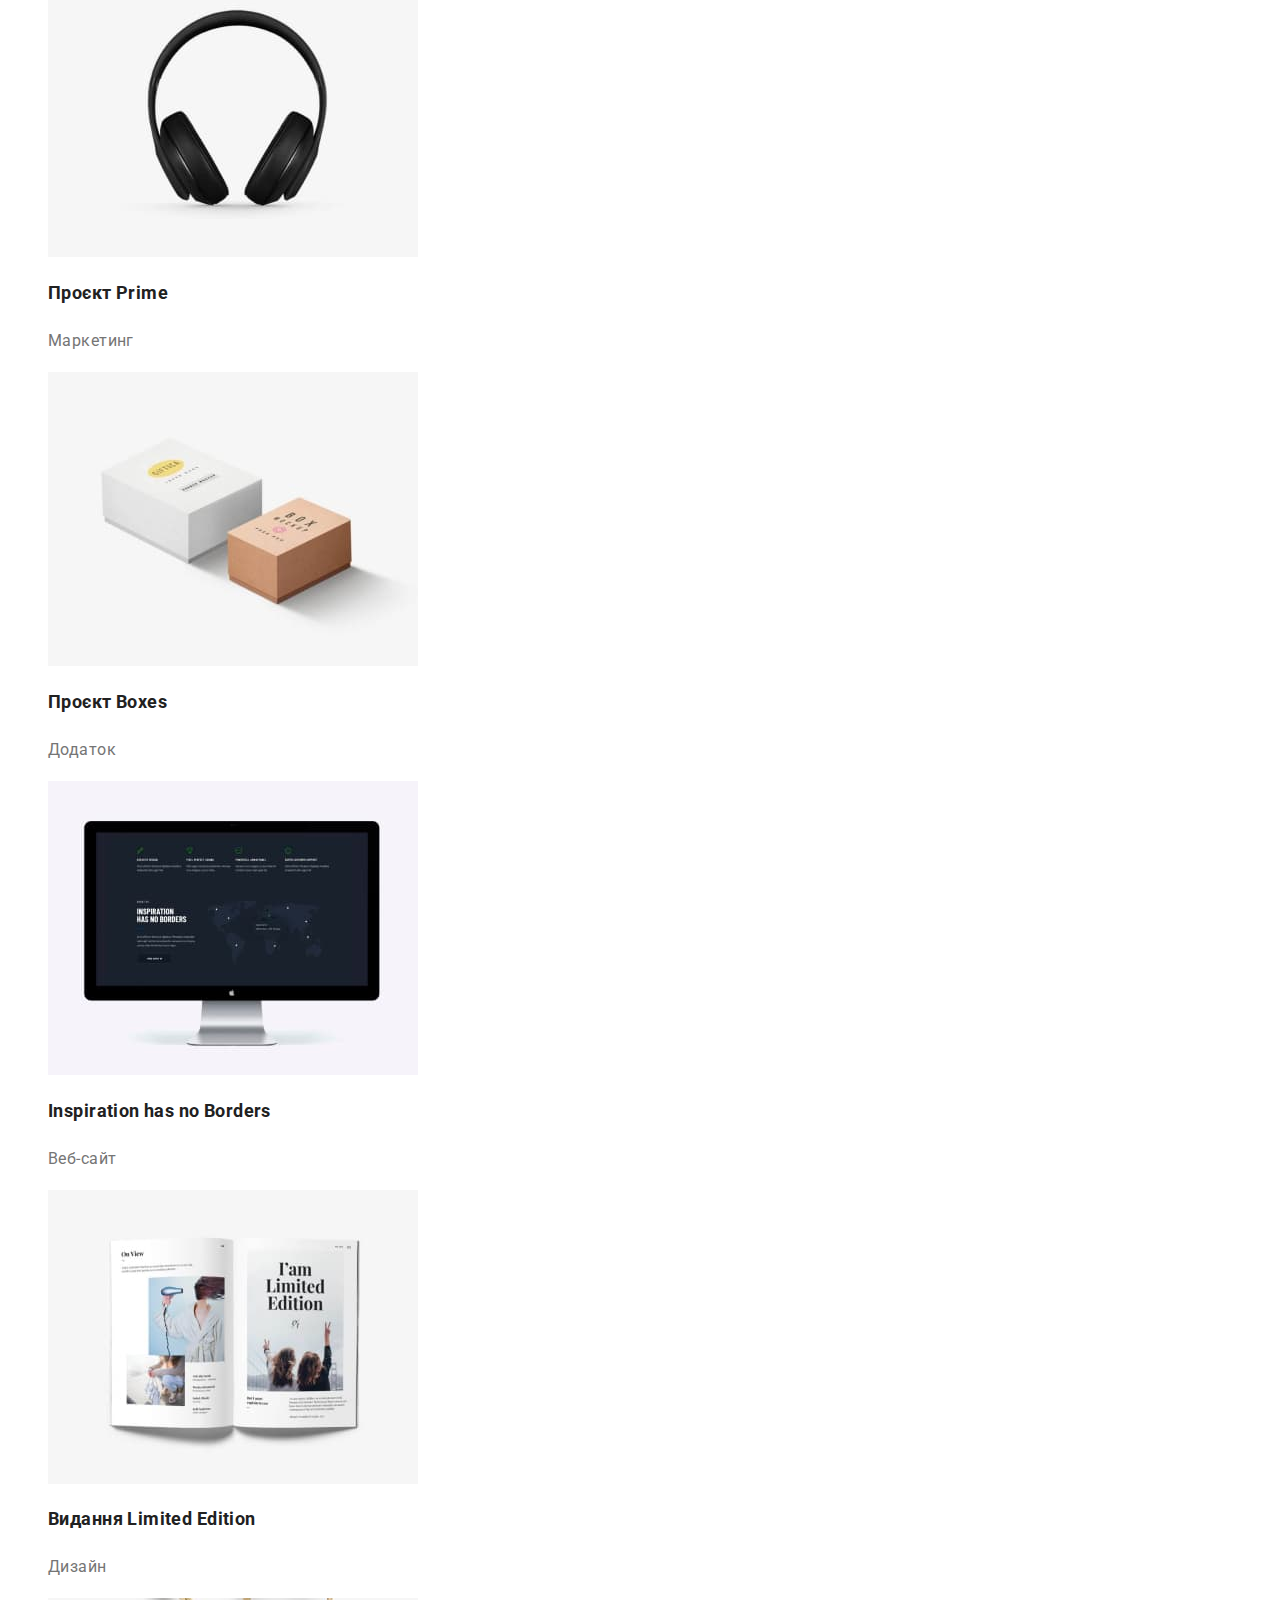
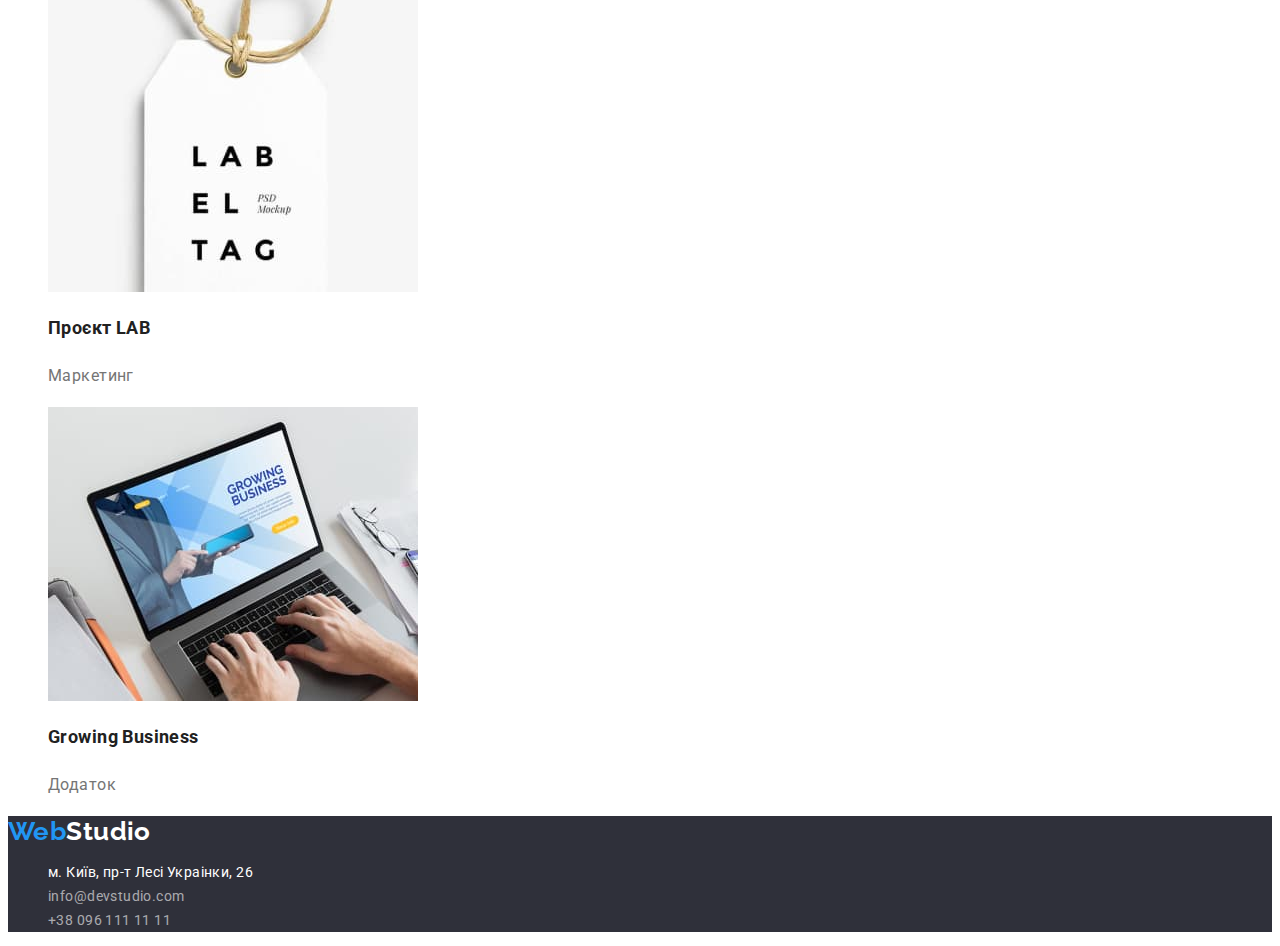
==== commit 492064c2: "Corrected" ====
--- a/portfolio.html
+++ b/portfolio.html
@@ -46,8 +46,8 @@
     </header>
     <main class="main">
       <!--Portfolio-->
-      <h1 class="hidden">Портфоліо</h1>
       <section>
+      <h1 class="visually-hidden">Портфоліо</h1>
         <ul class="unstyled-list">
           <li class="item-button"><button type="button">Усі</button></li>
           <li class="item-button"><button type="button">Веб-сайти</button></li>
--- a/css/styles.css
+++ b/css/styles.css
@@ -6,12 +6,16 @@
   --primary-white-color: #ffffff;
   --dark-color: #2f303a;
   --light-grey-color: #f5f4fa;
+  --black-color:#000000;
+  --footer-text-color: rgba(255, 255, 255, 0.6);
+  --button-hover: #188CE8;
 }
 
 body {
-  background-color: var(--primary-color);
+background-color: var(--primary-white-color);
   font-family: "Roboto", sans-serif;
   font-size: 14px;
+  letter-spacing: 0.03em;
   color: var(--primary-text-color);
 }
 .header {
@@ -21,18 +25,17 @@
 /*Logo*/
 .logo {
   text-decoration: none;
-  font-family: "Raleway";
+  font-family: "Raleway", sans-serif;
   font-weight: 700;
   font-size: 26px;
   line-height: 1.2;
-  letter-spacing: 0.03em;
   color: var(--accent-color);
 }
 .current {
   color: var(--accent-color);
 }
 .logo span {
-  color: #000000;
+  color:var(--black-color);
 }
 /*Nav*/
 .unstyled-list {
@@ -75,6 +78,7 @@
   color: var(--primary-white-color);
 }
 
+
 [type="button"] {
   font-family: inherit;
   background-color: var(--light-grey-color);
@@ -90,13 +94,37 @@
   color: var(--primary-white-color);
   font-family: inherit;
 }
+.main-button {
+  font-family: inherit;
+  background-color: var(--accent-color);
+  font-weight: 700;
+font-size: 16px;
+line-height: 1.9;
+cursor: pointer;
+color: var(--primary-white-color);
+}
+.main-button:focus,
+.main-button:hover {
+  background-color: var(--button-hover);
+  font-family: inherit;
+  color: var(--primary-white-color);
+} 
 /*Section*/
 .team-section {
   background-color: var(--light-grey-color);
 }
-.hidden {
-  display: none;
-}
+.visually-hidden {
+  position: absolute;
+    white-space: nowrap;
+    width: 1px;
+    height: 1px;
+    overflow: hidden;
+    border: 0;
+    padding: 0;
+    clip: rect(0 0 0 0);
+    clip-path: inset(50%);
+    margin: -1px;
+} 
 
 .caption {
   font-weight: 700;
@@ -134,11 +162,10 @@
 }
 .footer-logo {
   text-decoration: none;
-  font-family: "Raleway";
+  font-family: "Raleway", sans-serif;
   font-weight: 700;
   font-size: 26px;
   line-height: 1.2;
-  letter-spacing: 0.03em;
   color: var(--accent-color);
 }
 .footer-logo span {
@@ -149,8 +176,7 @@
   text-decoration: none;
   font-style: normal;
   line-height: 1.7;
-  opacity: 60%;
-  color: var(--primary-white-color);
+  color: var(--footer-text-color);
 }
 .address-link:hover,
 .address-link:focus {
